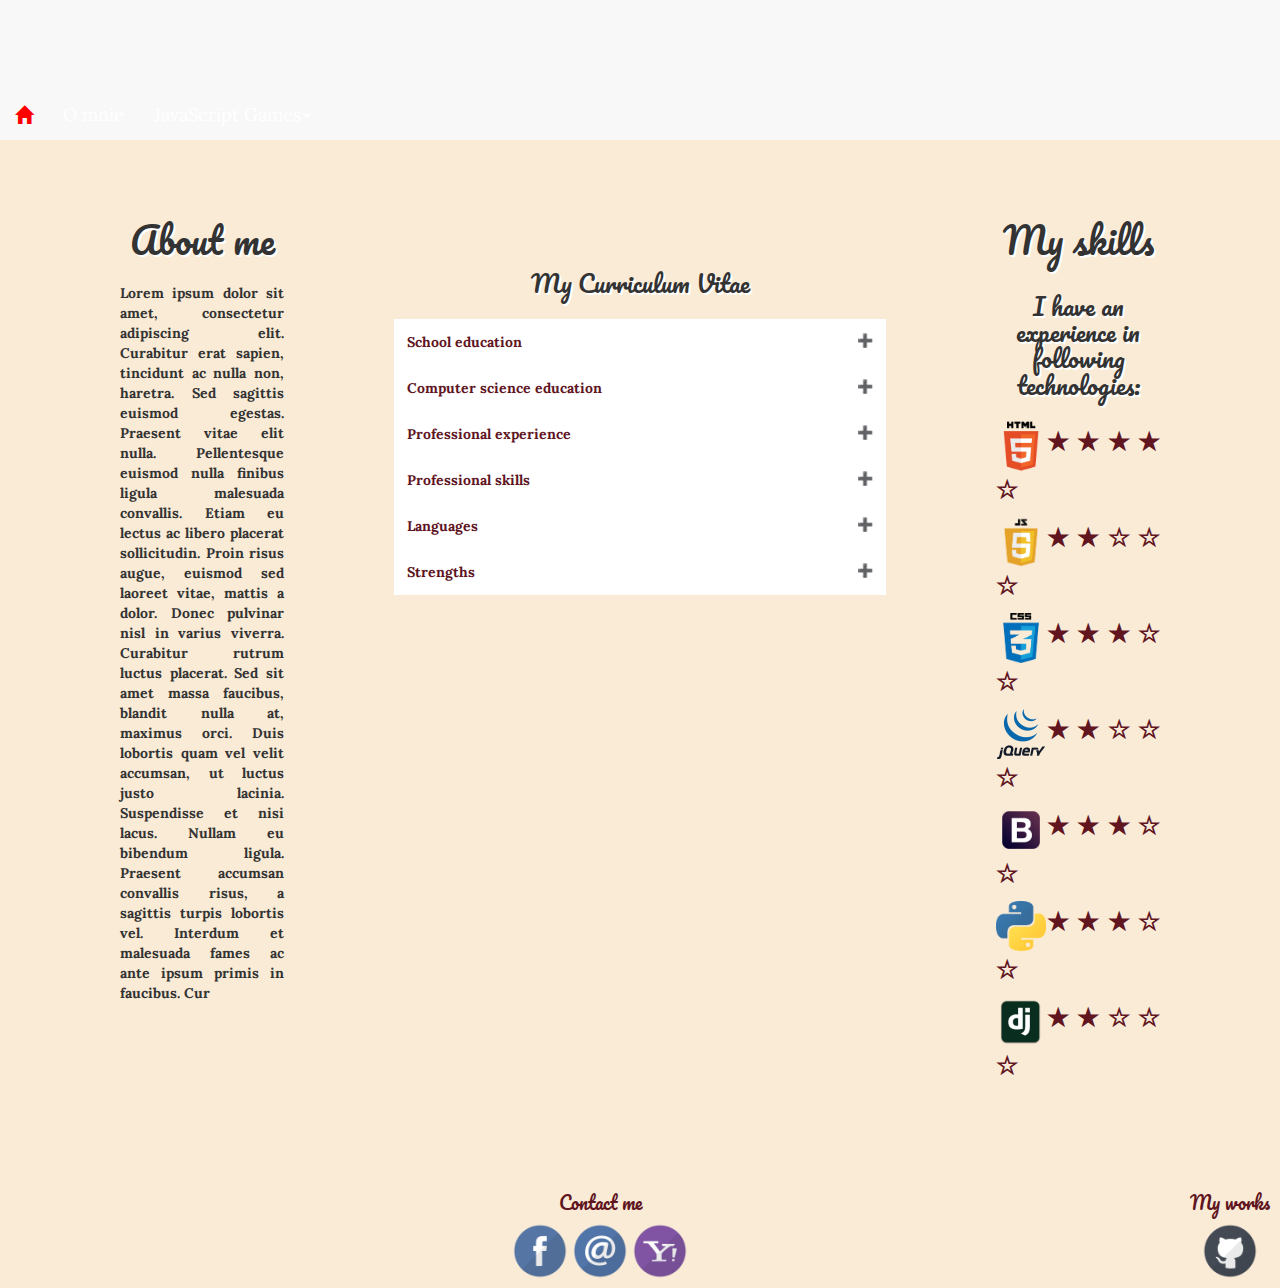
==== index.html @ 38dd3e3c "added tic tac toe view" ====
<!DOCTYPE html>
<html lang = "en">
<head>
	<meta charset = "UTF-8">
	<title>Ewelina Pedzich Portfolio</title>

	<link rel = "stylesheet" href = "https://maxcdn.bootstrapcdn.com/bootstrap/3.3.7/css/bootstrap.min.css"
	      integrity = "sha384-BVYiiSIFeK1dGmJRAkycuHAHRg32OmUcww7on3RYdg4Va+PmSTsz/K68vbdEjh4u"
	      crossorigin = "anonymous">
	<link rel = "stylesheet" href = "css/mycss.css">
	<link href = "https://fonts.googleapis.com/css?family=Lora|Pacifico" rel = "stylesheet">
</head>
<body>


<nav class = "navbar navbar-default navbar-fixed-top" id = "mynav">
	<div class = "container-fluid">
		<div class = "navbar-header">
			<button type = "button" id = "burger" class = "navbar-toggle collapsed" data-toggle = "collapse"
			        data-target = "#bs-example-navbar-collapse-1" aria-expanded = "false">
				<span class = "sr-only">Toggle navigation</span>
				<span class = "icon-bar"></span>
				<span class = "icon-bar"></span>
				<span class = "icon-bar"></span>
			</button>
			<a class = "navbar-brand" href = "index.html">
				<span class = "glyphicon glyphicon-home" id = "myglyph" aria-hidden = "true"></span></a>
		</div>

		<div class = "collapse navbar-collapse" id = "bs-example-navbar-collapse-1">

			<ul class = "nav navbar-nav" id = "myul">
				<li class = "link"><a href = "omnie.html">O mnie<span class = "sr-only">(current)</span></a></li>
				<li class = "dropdown">
					<a href = "#" class = "dropdown-toggle" data-toggle = "dropdown" role = "button"
					   aria-haspopup = "true" aria-expanded = "false">JavaScript Games<span class = "caret"></span></a>
					<ul class = "dropdown-menu">
						<li><a href = "connectfour.html">Connect Four</a></li>
						<li><a href = "tictactoe.html">Tic Tac Toe</a></li>
					</ul>
				</li>
			</ul>
		</div>
	</div>
</nav>


<div class = "flex-container">


	<article class = "main">

		<h3>My Curriculum Vitae</h3>
		<button class = "accordion">School education</button>
		<div class = "panel">

			<p><span class = "cv_date">2013-2015</span> M.S. in Polish Philology, University of Warsaw</p>
			<p><span class = "cv_date">2010-2013</span> B.S. in Polish Philology, University of Warsaw</p>
		</div>

		<button class = "accordion">Computer science education</button>
		<div class = "panel">
			<p><span class = "cv_date">2017 X-</span> Warsaw University of Technology, classes: "Python4beginners" by
				Daftcode</p>
			<p><span class = "cv_date">2017 X-</span> Classes on Udemy.com: "Python and Django Full Stack Web Developer
				Bootcamp" (in progress)</p>
			<p><span class = "cv_date">2017 III–IX</span> Laboratorium Cyfrowe Humanistyki UW: "Python w badaniach
				humanistycznych – grupa warsztatowa" (i.a.: scraping, XPath, regex, plotly)</p>
			<p><span class = "cv_date">2017 V</span> Book "Python dla każdego", M. Dawson, Helion 2014</p>
			<p><span class = "cv_date">2016 X</span> Laboratorium Cyfrowe Humanistyki UW: "LaTeX dla językoznawców"</p>
			<p><span class = "cv_date">2016 IV</span> University of Wrocław: conference CLARIN-PL (on linguistic
				engineering), contributed as listener</p>
			<br>
			<p class = "myheader">Also getting experience and improving skills on:</p>
			<ul type = "circle">
				<li><a target = "_blank" href = "https://www.codewars.com/users/epedzich">CodeWars - see my profile</a>
				</li>
				<li><a target = "_blank" href = "https://www.sololearn.com/Profile/4239371">SoloLearn - see my profile</a>
				</li>
			</ul>
		</div>

		<button class = "accordion">Professional experience</button>
		<div class = "panel">
			<p><span class = "cv_date">2011-2017</span> Proof-reader, reviser in magazines, publishing houses and on
				websites: "Dziennik Gazeta Prawna", "Super Express", „Res Publica Nowa”, Prószyński i S-ka, Znak
				Literanova, Marginesy, Obserwatorium.biz, MamPrawoWiedziec.pl </p>
			<p><span class = "cv_date">2016 I-V</span> Czarne publishing house: running fanpages, photo research,
				promotion</p>
		</div>
		<button class = "accordion">Professional skills</button>
		<div class = "panel">
			<p class = "myheader">Familiarity with:</p>
			<ul type = "circle">
				<li>LaTeX</li>
				<li>Adobe InDesign</li>
				<li>Adobe Photoshop</li>
				<li>WordPress</li>
			</ul>
		</div>
		<button class = "accordion">Languages</button>
		<div class = "panel">
			<p>English <span class = "lang_stars">&#9733 &#9733 &#9733 &#9733 &#9734</span></p>
			<p>German <span class = "lang_stars">&#9733 &#9733 &#9734 &#9734 &#9734</span></p>
			<p>Indonesian <span class = "lang_stars">&#9733 &#9734 &#9734 &#9734 &#9734</span></p>
			<p></p>
		</div>
		<button class = "accordion">Strengths</button>
		<div class = "panel">
			<p class = "myheader">I am good at:</p>
			<ul type = "circle">
				<li>working on team</li>
				<li>solving problems</li>
				<li>multitasking</li>
			</ul>
			<p class = "myheader">My crucial capabilities:</p>
			<ul type = "circle">
				<li>quick learnability</li>
				<li>creativity</li>
				<li>flexibility</li>
			</ul>
			</ul>
		</div>

	</article>
	<aside class = "aside aside1">
		<h1>About me</h1>
		<p>Lorem ipsum dolor sit amet, consectetur adipiscing elit. Curabitur erat sapien, tincidunt ac nulla non,
			haretra. Sed sagittis euismod egestas.
			Praesent vitae elit nulla. Pellentesque euismod nulla finibus ligula malesuada convallis. Etiam eu lectus ac
			libero placerat sollicitudin. Proin risus augue, euismod sed laoreet vitae, mattis a dolor. Donec pulvinar
			nisl in varius viverra. Curabitur rutrum luctus placerat. Sed sit amet massa faucibus, blandit nulla at,
			maximus orci. Duis lobortis quam vel velit accumsan, ut luctus justo lacinia. Suspendisse et nisi lacus.
			Nullam eu bibendum ligula. Praesent accumsan convallis risus, a sagittis turpis lobortis vel. Interdum et
			malesuada fames ac ante ipsum primis in faucibus. Cur</p>
	</aside>
	<aside class = "aside aside2"><h1>My skills</h1>
		<h3>I have an experience in following technologies:</h3>
		<p><img height = "50" src = "images/HTML5_Logo_512.png"><span class = "skill_stars">&#9733 &#9733 &#9733 &#9733 &#9734</span>
		</p>
		<p><img height = "50" src = "images/Javascript-shield.png"><span class = "skill_stars">&#9733 &#9733 &#9734 &#9734 &#9734</span>
		</p>
		<p><img height = "50" src = "images/css-logo.png"><span
				class = "skill_stars">&#9733 &#9733 &#9733 &#9734 &#9734</span></p>
		<p><img height = "50" src = "images/jQurery.png"><span
				class = "skill_stars">&#9733 &#9733 &#9734 &#9734 &#9734</span></p>
		<p><img height = "50" src = "images/bootstrap.png"><span class = "skill_stars">&#9733 &#9733 &#9733 &#9734 &#9734</span>
		</p>
		<p><img height = "50" src = "images/python.png"><span
				class = "skill_stars">&#9733 &#9733 &#9733 &#9734 &#9734</span></p>
		<p><img height = "50" src = "images/dj-neg2.sh-600x600.png"><span class = "skill_stars">&#9733 &#9733 &#9734 &#9734 &#9734</span>
		</p>


	</aside>
</div>


<footer role = contentinfo>


	<div>
		<div class = "inner1"><h4>Contact me</h4>
			<a target = "_blank" href = "https://www.facebook.com/ewelina.pedzich.7"><img height = "56"
			                                                                              src = "images/if_facebook_2308066.png"></a>

			<a target = "_blank" href = "mailto:ewelina.pedzich@student.uw.edu.pl"><img height = "56"
			                                                                            src = "images/if_email_2308112.png"></a>

			<a target = "_blank" href = "mailto:moquedire@yahoo.com"><img height = "56"
			                                                              src = "images/if_yahoo_2308142.png"></a></div>

		<div class = "inner2">
			<h4>My works</h4>
			<a target = "_blank" href = "https://github.com/epedzich"><img height = "56"
			                                                               src = "images/if_github_2308116.png"></a>
		</div>
	</div>


</footer>


<script src = "https://code.jquery.com/jquery-3.1.1.min.js"
        integrity = "sha256-hVVnYaiADRTO2PzUGmuLJr8BLUSjGIZsDYGmIJLv2b8=" crossorigin = "anonymous"></script>
<script src = "https://maxcdn.bootstrapcdn.com/bootstrap/3.3.7/js/bootstrap.min.js"
        integrity = "sha384-Tc5IQib027qvyjSMfHjOMaLkfuWVxZxUPnCJA7l2mCWNIpG9mGCD8wGNIcPD7Txa"
        crossorigin = "anonymous"></script>

<script src = "script/myscript.js"></script>

</body>
</html>
---- css/mycss.css ----
body {
    font-family: 'Lora', serif;
    background-color: antiquewhite;
    padding-top: 170px;
    margin-bottom: 15px;

}
#mynav{
    padding-top: 90px;
    background-image: url("http://htmlcolorcodes.com/assets/images/html-color-codes-color-tutorials-hero-00e10b1f.jpg");
    border: 0px;
    font-size: 1.3em;

}
#mynav *{
    color: white;
    }

#mynav .dropdown-menu *{
    background-color: white;
    color:black;

}
#mynav .dropdown-menu *:hover{
    background-color: black;
    color:white;
}

#mynav a:hover{
    background-color: black;
}
#mynav a:focus{
    background-color: black;
}

#burger .icon-bar {
    background-color: red;
}

#myglyph {
    color: red;

}

h1, h2, h3{
    font-family: 'Pacifico', cursive;
    text-align: center;
    padding-bottom: 13px;
    text-shadow: 2px 2px white;

}

h4{
    font-family: 'Pacifico', cursive;
    text-align: center;
}

button.accordion {
    background-color: white;
    color: #60151f;
    cursor: pointer;
    padding: 13px;
    width: 100%;
    text-align: left;
    border: none;
    outline: none;
    transition: 0.4s;
}

/* Add a background color to the button if it is clicked on (add the .active class with JS), and when you move the mouse over it (hover) */
button.accordion.active, button.accordion:hover {
    background-color: #60151f;
    color: white;
}

/* Style the accordion panel. Note: hidden by default */
div.panel {
    padding: 0 18px;
    background-color: white;
    display: none;
}

button.accordion:after {
    content: '\02795'; /* Unicode character for "plus" sign (+) */
    font-size: 13px;
    color: #777;
    float: right;
    margin-left: 5px;
}

button.accordion.active:after {
    content: "\2796"; /* Unicode character for "minus" sign (-) */
}

.cv_date {
    font-size: 0.7em;
    font-weight: bold;
    background-color: #60151f;
    color: white;
    padding: 4px;
}

.lang_stars{
    font-size: 1.3em;
    color: #60151f;
    float: right;
}
.skill_stars{
    font-size: 1.8em;
    color: #60151f;
}
.myheader{
    background-color: #60151f;
    color: white;
    padding: 4px;
    font-size: 0.9em;
    margin-top: 4px;

}

a {
    color: #60151f;
}

.board button {
    width: 80px;
    height: 80px;
    background-color: rgb(128, 128, 128);
    margin: 1px;
    border-radius: 50%;
    border: 3px solid #60151f;
}


.inner1{
    display: inline-block;
    float: center;
}
.inner2{
    display: inline-block;
    float: right;
}

.flex-container {
    display: flex;
    flex-flow: row wrap;
    font-weight: bold;
    text-align: center;
    margin-bottom: 20px;
    margin-left: 90px;
    margin-right: 90px;


}

.flex-container > * {
    padding: 30px;
    flex: 1 100%;
    background-color: antiquewhite;
    /*box-shadow: 2px 2px black;*/
    /*margin: 5px;*/

}

footer {

    right: 0;
    bottom: 0;
    left: 0;
    padding: 1rem;
    margin-top: 50px;


    color: #60151f;
    height: 100px;

    text-align: center;
}


.main {

    text-align: left;
    padding: 80px;
    /*background: cornflowerblue;*/

}

.header {
    /*background: coral;*/
}
.aside1 {
    text-align: justify;
    text-justify: inter-word;
    /*background: moccasin;*/
}
.aside2 {
    text-align: justify;
    text-justify: inter-word;
    /*background: violet;*/
}

@media all and (min-width: 600px) {
    .aside {
        flex: 1 0px;
    }
}

@media all and (min-width: 800px) {
    .main {
        flex: 3 0px;
    }

    .aside1 {
        order: 1;
    }

    .main {
        order: 2;
    }

    .aside2 {
        order: 3;
    }


    /*.footer {*/
        /*order: 4;*/
    /*}*/
}

#b {
    background-color: #60151f;
    color: white;
    border: 1px solid white;
    margin: 6px;

}
.wrapper {
    text-align: center;
}

.ttt td {
    border: 4px solid antiquewhite;
    margin: auto;
    font-size: 100px;
    text-align: center;

    height: 150px;
    width: 150px;
    background-color: #60151f;
}

.ttt{
    margin: auto;
}

.pine {
    background-image: url('https://i.pinimg.com/564x/3b/f2/b7/3bf2b79040e26b6e72a64c59bf19a3e1.jpg');
    background-size: 150px 150px;
}

.coco {
    background-image: url('http://drawingandcrafts.com/wp-content/uploads/2016/03/How-to-draw-a-coconut-9.jpg');
    background-size: 150px 150px;
}
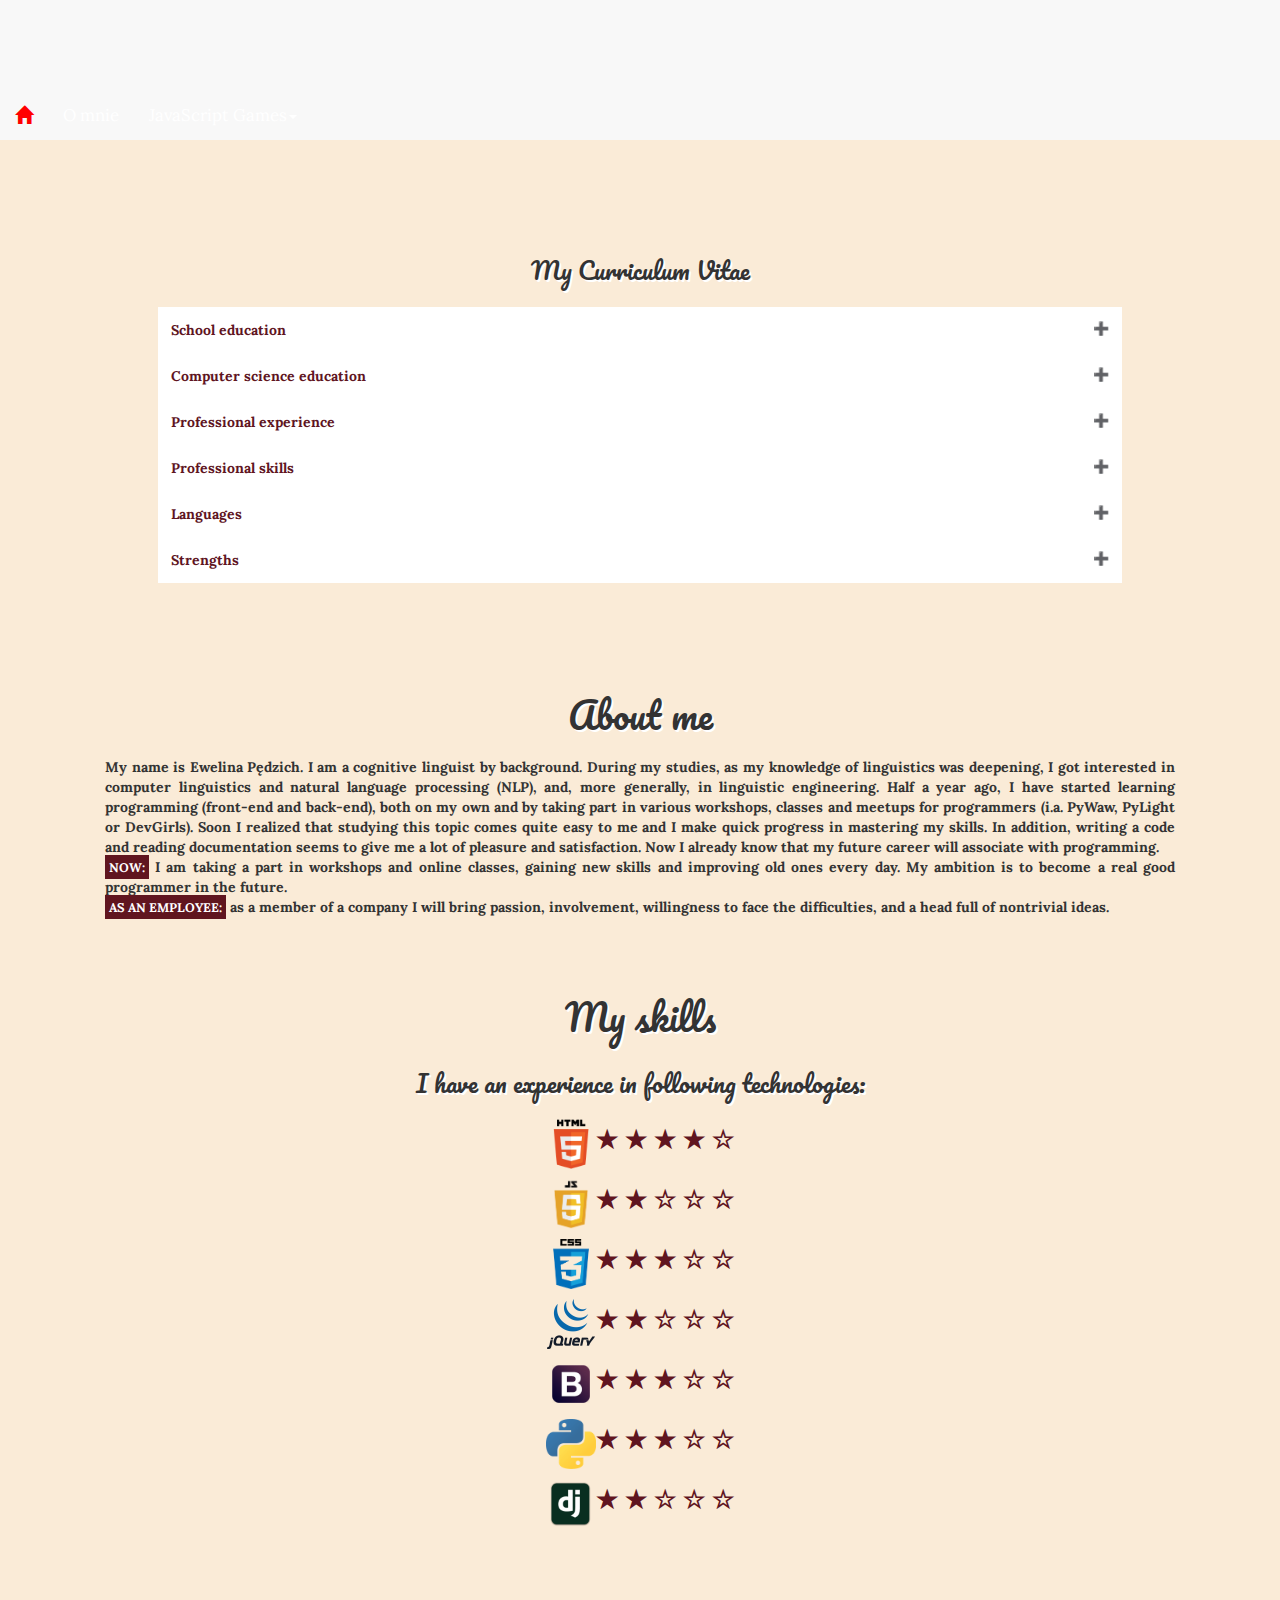
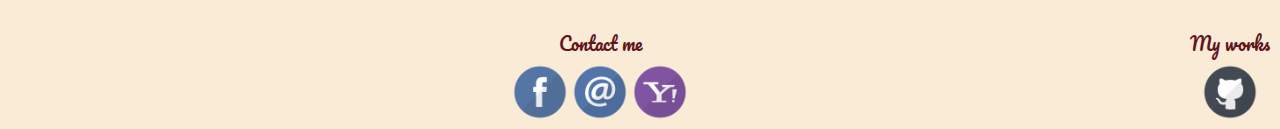
==== commit 491d2012: "about me update 1" ====
--- a/index.html
+++ b/index.html
@@ -125,14 +125,10 @@
 	</article>
 	<aside class = "aside aside1">
 		<h1>About me</h1>
-		<p>Lorem ipsum dolor sit amet, consectetur adipiscing elit. Curabitur erat sapien, tincidunt ac nulla non,
-			haretra. Sed sagittis euismod egestas.
-			Praesent vitae elit nulla. Pellentesque euismod nulla finibus ligula malesuada convallis. Etiam eu lectus ac
-			libero placerat sollicitudin. Proin risus augue, euismod sed laoreet vitae, mattis a dolor. Donec pulvinar
-			nisl in varius viverra. Curabitur rutrum luctus placerat. Sed sit amet massa faucibus, blandit nulla at,
-			maximus orci. Duis lobortis quam vel velit accumsan, ut luctus justo lacinia. Suspendisse et nisi lacus.
-			Nullam eu bibendum ligula. Praesent accumsan convallis risus, a sagittis turpis lobortis vel. Interdum et
-			malesuada fames ac ante ipsum primis in faucibus. Cur</p>
+		<p>My name is Ewelina Pędzich. I am  a cognitive linguist by background. During my studies, as my knowledge of linguistics was deepening, I got interested in computer linguistics and natural language processing (NLP), and, more generally, in linguistic engineering. Half a year ago, I have started learning programming (front-end and back-end), both on my own and by taking part in various workshops, classes and meetups for programmers (i.a. PyWaw, PyLight or DevGirls). Soon I realized that studying this topic comes quite easy to me and I make quick progress in mastering my skills. In addition, writing a code and reading documentation seems to give me a lot of pleasure and satisfaction. Now I already know that my future career will associate with programming.<br>
+<span class="myheader">NOW:</span> I am taking a part in workshops and online classes, gaining new skills and improving old ones every day. My ambition is to become a real good programmer in the future.<br>
+<span class="myheader">AS AN EMPLOYEE:</span> as a member of a company I will bring passion, involvement, willingness to face the difficulties, and a head full of nontrivial ideas.
+</p>
 	</aside>
 	<aside class = "aside aside2"><h1>My skills</h1>
 		<h3>I have an experience in following technologies:</h3>
--- a/css/mycss.css
+++ b/css/mycss.css
@@ -5,31 +5,35 @@
     margin-bottom: 15px;
 
 }
-#mynav{
+
+#mynav {
     padding-top: 90px;
     background-image: url("http://htmlcolorcodes.com/assets/images/html-color-codes-color-tutorials-hero-00e10b1f.jpg");
     border: 0px;
-    font-size: 1.3em;
-
-}
-#mynav *{
-    color: white;
-    }
-
-#mynav .dropdown-menu *{
+    font-size: 1.2em;
+
+}
+
+#mynav * {
+    color: white;
+}
+
+#mynav .dropdown-menu * {
     background-color: white;
-    color:black;
-
-}
-#mynav .dropdown-menu *:hover{
+    color: black;
+
+}
+
+#mynav .dropdown-menu *:hover {
     background-color: black;
-    color:white;
-}
-
-#mynav a:hover{
+    color: white;
+}
+
+#mynav a:hover {
     background-color: black;
 }
-#mynav a:focus{
+
+#mynav a:focus {
     background-color: black;
 }
 
@@ -42,7 +46,7 @@
 
 }
 
-h1, h2, h3{
+h1, h2, h3 {
     font-family: 'Pacifico', cursive;
     text-align: center;
     padding-bottom: 13px;
@@ -50,7 +54,7 @@
 
 }
 
-h4{
+h4 {
     font-family: 'Pacifico', cursive;
     text-align: center;
 }
@@ -100,16 +104,19 @@
     padding: 4px;
 }
 
-.lang_stars{
+.lang_stars {
     font-size: 1.3em;
     color: #60151f;
     float: right;
 }
-.skill_stars{
+
+.skill_stars {
     font-size: 1.8em;
     color: #60151f;
-}
-.myheader{
+    display: inline-block;
+}
+
+.myheader {
     background-color: #60151f;
     color: white;
     padding: 4px;
@@ -131,12 +138,12 @@
     border: 3px solid #60151f;
 }
 
-
-.inner1{
+.inner1 {
     display: inline-block;
     float: center;
 }
-.inner2{
+
+.inner2 {
     display: inline-block;
     float: right;
 }
@@ -147,14 +154,13 @@
     font-weight: bold;
     text-align: center;
     margin-bottom: 20px;
-    margin-left: 90px;
-    margin-right: 90px;
-
+    margin-left: 80px;
+    margin-right: 80px;
 
 }
 
 .flex-container > * {
-    padding: 30px;
+    padding: 25px;
     flex: 1 100%;
     background-color: antiquewhite;
     /*box-shadow: 2px 2px black;*/
@@ -170,49 +176,48 @@
     padding: 1rem;
     margin-top: 50px;
 
-
     color: #60151f;
     height: 100px;
 
     text-align: center;
 }
 
-
 .main {
 
     text-align: left;
-    padding: 80px;
+    padding: 6% 7%;
     /*background: cornflowerblue;*/
 
 }
 
 .header {
-    /*background: coral;*/
-}
+
+}
+
 .aside1 {
     text-align: justify;
-    text-justify: inter-word;
-    /*background: moccasin;*/
-}
+
+}
+
 .aside2 {
-    text-align: justify;
-    text-justify: inter-word;
-    /*background: violet;*/
-}
-
-@media all and (min-width: 600px) {
-    .aside {
-        flex: 1 0px;
-    }
-}
-
-@media all and (min-width: 800px) {
+
+}
+
+@media all and (min-width: 1400px) {
     .main {
         flex: 3 0px;
     }
 
     .aside1 {
+        flex: 1.5 0px;
+    }
+    .aside2{
+        flex: 1 0px;
+    }
+
+    .aside1 {
         order: 1;
+
     }
 
     .main {
@@ -223,9 +228,8 @@
         order: 3;
     }
 
-
     /*.footer {*/
-        /*order: 4;*/
+    /*order: 4;*/
     /*}*/
 }
 
@@ -236,6 +240,7 @@
     margin: 6px;
 
 }
+
 .wrapper {
     text-align: center;
 }
@@ -251,7 +256,7 @@
     background-color: #60151f;
 }
 
-.ttt{
+.ttt {
     margin: auto;
 }
 
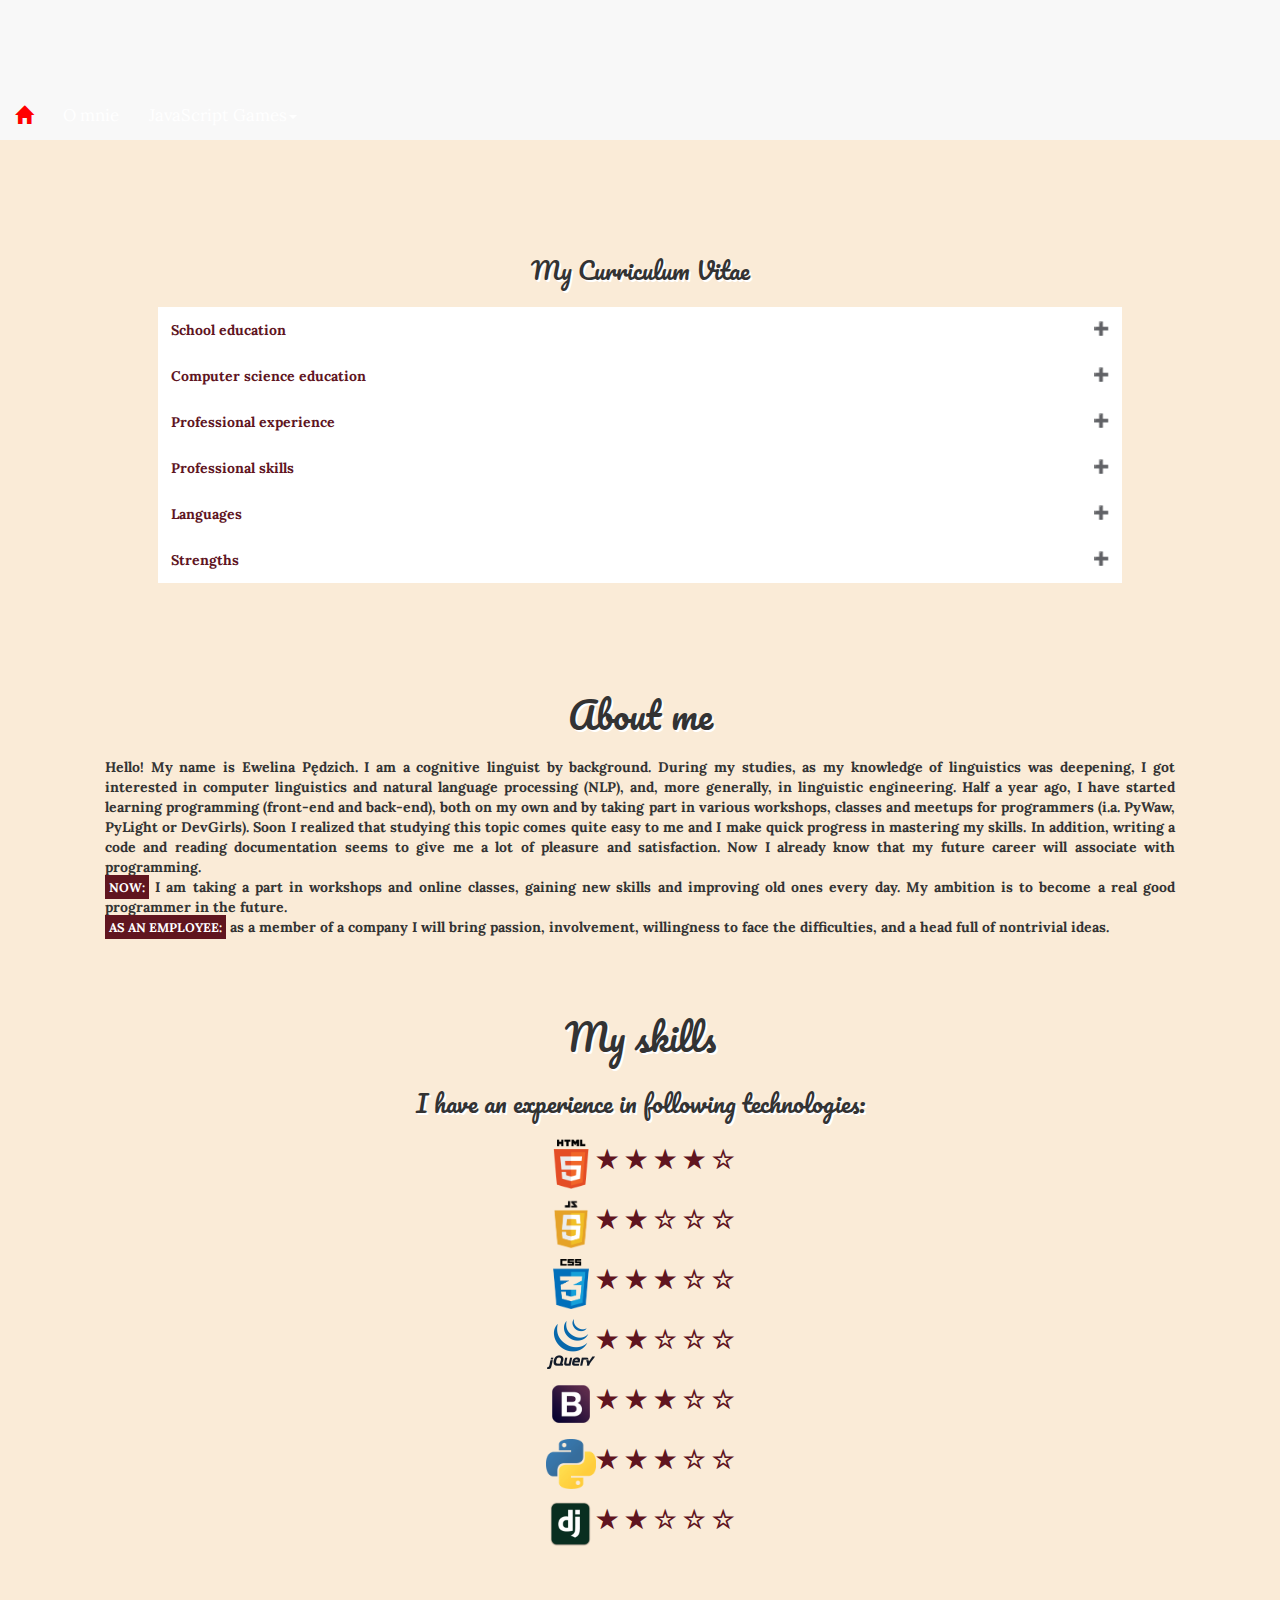
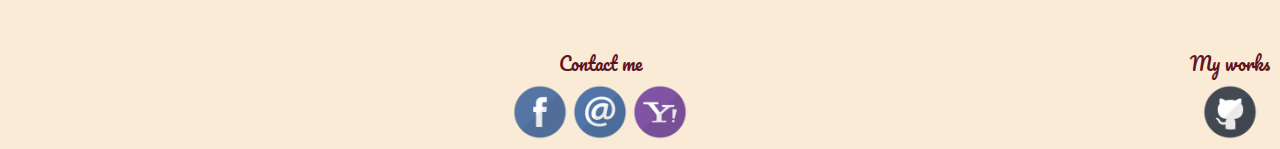
==== commit e92a16d5: "about me update 1" ====
--- a/index.html
+++ b/index.html
@@ -125,7 +125,7 @@
 	</article>
 	<aside class = "aside aside1">
 		<h1>About me</h1>
-		<p>My name is Ewelina Pędzich. I am  a cognitive linguist by background. During my studies, as my knowledge of linguistics was deepening, I got interested in computer linguistics and natural language processing (NLP), and, more generally, in linguistic engineering. Half a year ago, I have started learning programming (front-end and back-end), both on my own and by taking part in various workshops, classes and meetups for programmers (i.a. PyWaw, PyLight or DevGirls). Soon I realized that studying this topic comes quite easy to me and I make quick progress in mastering my skills. In addition, writing a code and reading documentation seems to give me a lot of pleasure and satisfaction. Now I already know that my future career will associate with programming.<br>
+		<p>Hello! My name is Ewelina Pędzich. I am  a cognitive linguist by background. During my studies, as my knowledge of linguistics was deepening, I got interested in computer linguistics and natural language processing (NLP), and, more generally, in linguistic engineering. Half a year ago, I have started learning programming (front-end and back-end), both on my own and by taking part in various workshops, classes and meetups for programmers (i.a. PyWaw, PyLight or DevGirls). Soon I realized that studying this topic comes quite easy to me and I make quick progress in mastering my skills. In addition, writing a code and reading documentation seems to give me a lot of pleasure and satisfaction. Now I already know that my future career will associate with programming.<br>
 <span class="myheader">NOW:</span> I am taking a part in workshops and online classes, gaining new skills and improving old ones every day. My ambition is to become a real good programmer in the future.<br>
 <span class="myheader">AS AN EMPLOYEE:</span> as a member of a company I will bring passion, involvement, willingness to face the difficulties, and a head full of nontrivial ideas.
 </p>
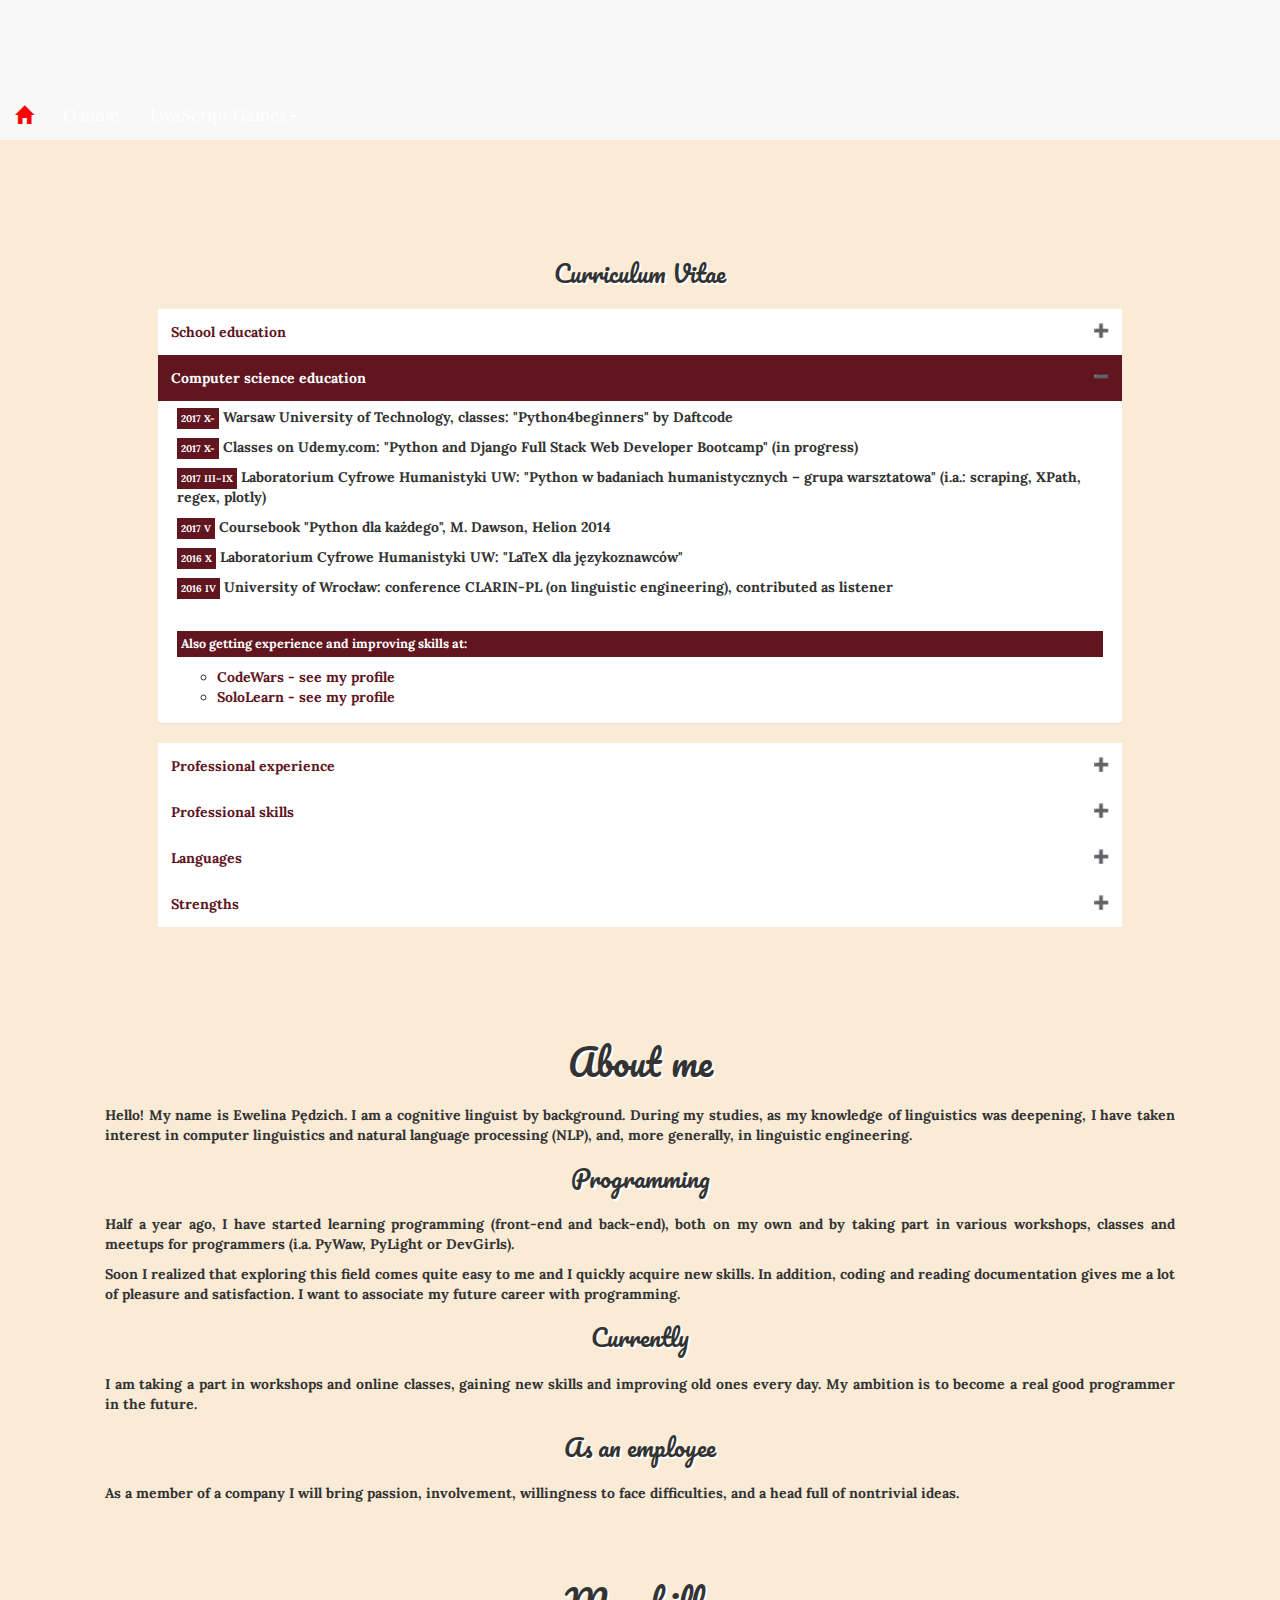
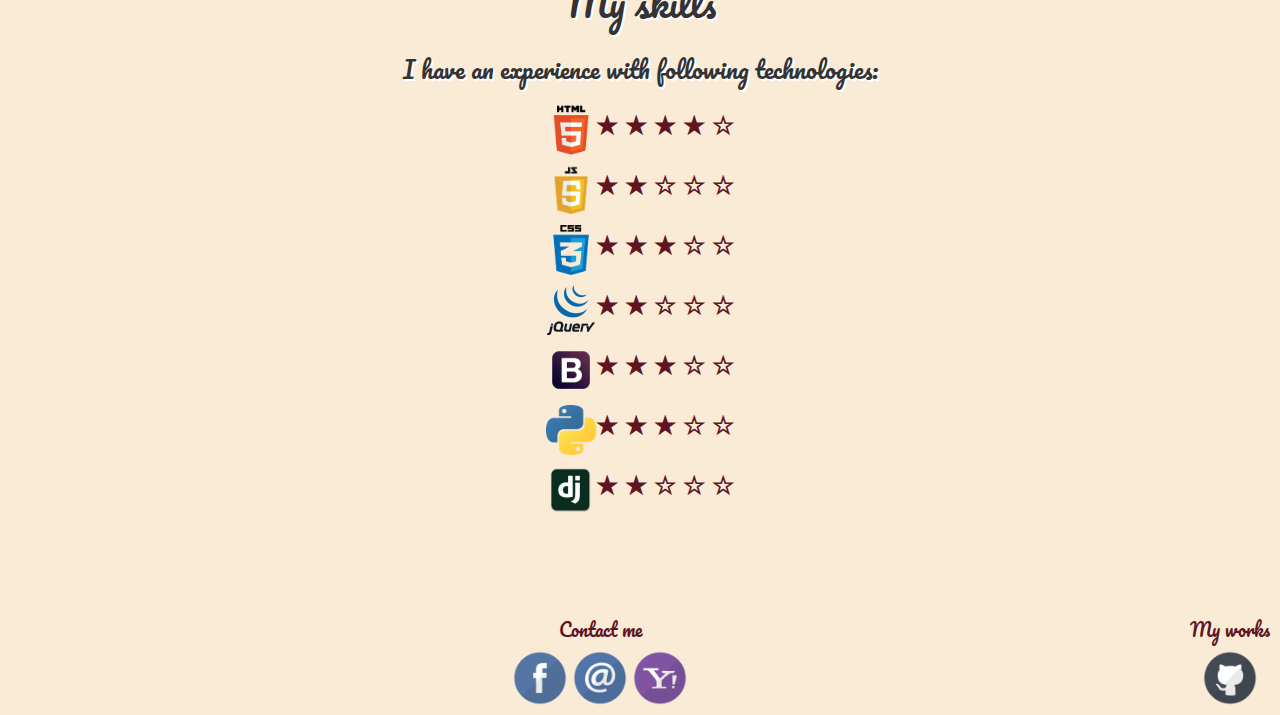
==== commit 1cacc0c1: "english update" ====
--- a/index.html
+++ b/index.html
@@ -50,7 +50,7 @@
 
 	<article class = "main">
 
-		<h3>My Curriculum Vitae</h3>
+		<h3>Curriculum Vitae</h3>
 		<button class = "accordion">School education</button>
 		<div class = "panel">
 
@@ -58,31 +58,32 @@
 			<p><span class = "cv_date">2010-2013</span> B.S. in Polish Philology, University of Warsaw</p>
 		</div>
 
-		<button class = "accordion">Computer science education</button>
-		<div class = "panel">
+		<button class = "accordion active">Computer science education</button>
+		<div class = "panel" style = "display: block;">
 			<p><span class = "cv_date">2017 X-</span> Warsaw University of Technology, classes: "Python4beginners" by
 				Daftcode</p>
 			<p><span class = "cv_date">2017 X-</span> Classes on Udemy.com: "Python and Django Full Stack Web Developer
 				Bootcamp" (in progress)</p>
 			<p><span class = "cv_date">2017 III–IX</span> Laboratorium Cyfrowe Humanistyki UW: "Python w badaniach
 				humanistycznych – grupa warsztatowa" (i.a.: scraping, XPath, regex, plotly)</p>
-			<p><span class = "cv_date">2017 V</span> Book "Python dla każdego", M. Dawson, Helion 2014</p>
+			<p><span class = "cv_date">2017 V</span> Coursebook "Python dla każdego", M. Dawson, Helion 2014</p>
 			<p><span class = "cv_date">2016 X</span> Laboratorium Cyfrowe Humanistyki UW: "LaTeX dla językoznawców"</p>
 			<p><span class = "cv_date">2016 IV</span> University of Wrocław: conference CLARIN-PL (on linguistic
 				engineering), contributed as listener</p>
 			<br>
-			<p class = "myheader">Also getting experience and improving skills on:</p>
+			<p class = "myheader">Also getting experience and improving skills at:</p>
 			<ul type = "circle">
 				<li><a target = "_blank" href = "https://www.codewars.com/users/epedzich">CodeWars - see my profile</a>
 				</li>
-				<li><a target = "_blank" href = "https://www.sololearn.com/Profile/4239371">SoloLearn - see my profile</a>
+				<li><a target = "_blank" href = "https://www.sololearn.com/Profile/4239371">SoloLearn - see my
+					profile</a>
 				</li>
 			</ul>
 		</div>
 
 		<button class = "accordion">Professional experience</button>
 		<div class = "panel">
-			<p><span class = "cv_date">2011-2017</span> Proof-reader, reviser in magazines, publishing houses and on
+			<p><span class = "cv_date">2011-2017</span> Proof-reader, reviser in magazines, publishing houses and for
 				websites: "Dziennik Gazeta Prawna", "Super Express", „Res Publica Nowa”, Prószyński i S-ka, Znak
 				Literanova, Marginesy, Obserwatorium.biz, MamPrawoWiedziec.pl </p>
 			<p><span class = "cv_date">2016 I-V</span> Czarne publishing house: running fanpages, photo research,
@@ -115,23 +116,37 @@
 			</ul>
 			<p class = "myheader">My crucial capabilities:</p>
 			<ul type = "circle">
-				<li>quick learnability</li>
+				<li>ability to assimilate new ideas quickly</li>
 				<li>creativity</li>
 				<li>flexibility</li>
 			</ul>
-			</ul>
+
 		</div>
 
 	</article>
 	<aside class = "aside aside1">
 		<h1>About me</h1>
-		<p>Hello! My name is Ewelina Pędzich. I am  a cognitive linguist by background. During my studies, as my knowledge of linguistics was deepening, I got interested in computer linguistics and natural language processing (NLP), and, more generally, in linguistic engineering. Half a year ago, I have started learning programming (front-end and back-end), both on my own and by taking part in various workshops, classes and meetups for programmers (i.a. PyWaw, PyLight or DevGirls). Soon I realized that studying this topic comes quite easy to me and I make quick progress in mastering my skills. In addition, writing a code and reading documentation seems to give me a lot of pleasure and satisfaction. Now I already know that my future career will associate with programming.<br>
-<span class="myheader">NOW:</span> I am taking a part in workshops and online classes, gaining new skills and improving old ones every day. My ambition is to become a real good programmer in the future.<br>
-<span class="myheader">AS AN EMPLOYEE:</span> as a member of a company I will bring passion, involvement, willingness to face the difficulties, and a head full of nontrivial ideas.
-</p>
+		<p>Hello! My name is Ewelina Pędzich. I am a cognitive linguist by background. During my studies, as my
+			knowledge of linguistics was deepening, I have taken interest in computer linguistics and natural language
+			processing (NLP), and, more generally, in linguistic engineering.</p>
+		<h3>Programming</h3>
+		<p>Half a year ago, I have started learning
+			programming (front-end and back-end), both on my own and by taking part in various workshops, classes and
+			meetups for programmers (i.a. PyWaw, PyLight or DevGirls). </p>
+		<p>Soon I realized that exploring this field comes
+			quite easy to me and I quickly acquire new skills. In addition, coding and reading
+			documentation gives me a lot of pleasure and satisfaction. I want to associate my future career
+			with programming.</p>
+		<h3>Currently</h3>
+		<p>I am taking a part in workshops and online classes, gaining new skills
+			and improving old ones every day. My ambition is to become a real good programmer in the future.</p>
+		<h3>As an employee</h3>
+		<p>As a member of a company I will bring passion, involvement,
+			willingness to face difficulties, and a head full of nontrivial ideas.</p>
+
 	</aside>
 	<aside class = "aside aside2"><h1>My skills</h1>
-		<h3>I have an experience in following technologies:</h3>
+		<h3>I have an experience with following technologies:</h3>
 		<p><img height = "50" src = "images/HTML5_Logo_512.png"><span class = "skill_stars">&#9733 &#9733 &#9733 &#9733 &#9734</span>
 		</p>
 		<p><img height = "50" src = "images/Javascript-shield.png"><span class = "skill_stars">&#9733 &#9733 &#9734 &#9734 &#9734</span>
--- a/css/mycss.css
+++ b/css/mycss.css
@@ -79,7 +79,7 @@
 
 /* Style the accordion panel. Note: hidden by default */
 div.panel {
-    padding: 0 18px;
+    padding: 5px 18px;
     background-color: white;
     display: none;
 }
@@ -185,8 +185,7 @@
 .main {
 
     text-align: left;
-    padding: 6% 7%;
-    /*background: cornflowerblue;*/
+    padding: 70px 7%;
 
 }
 
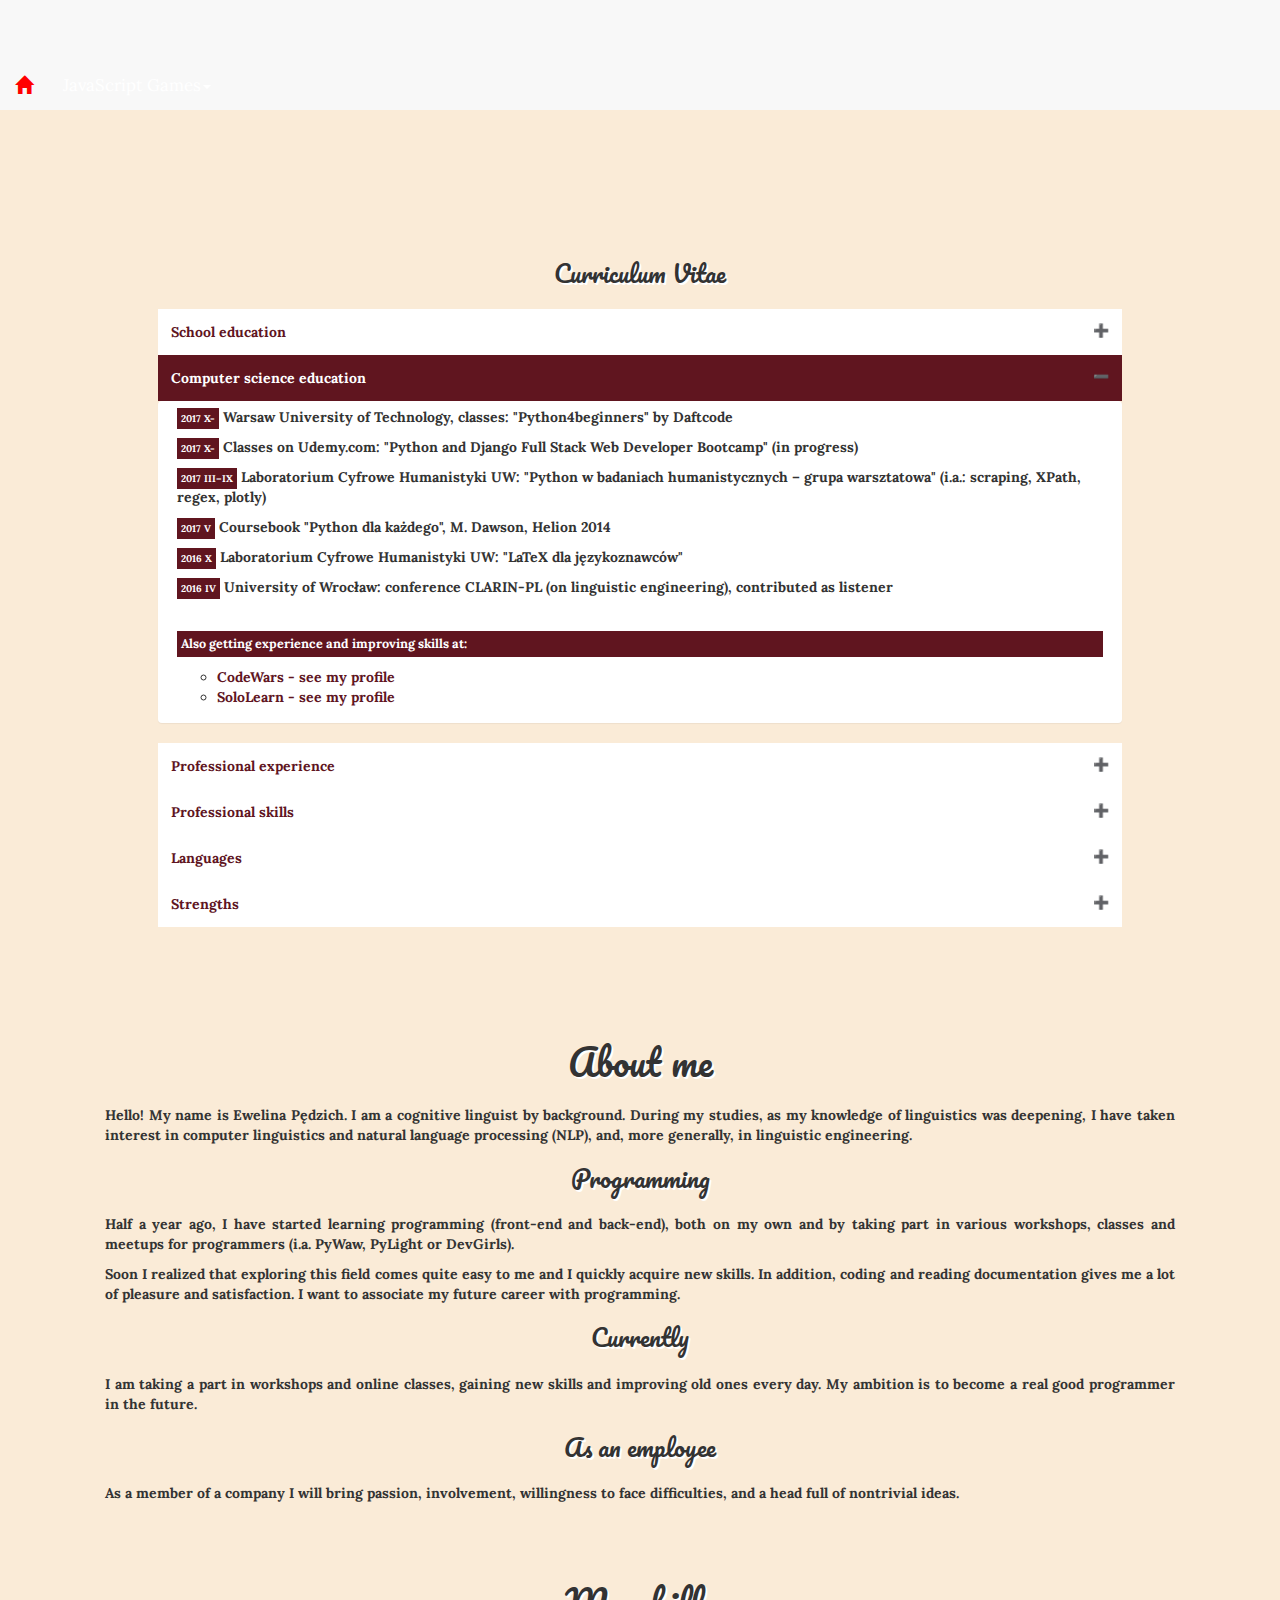
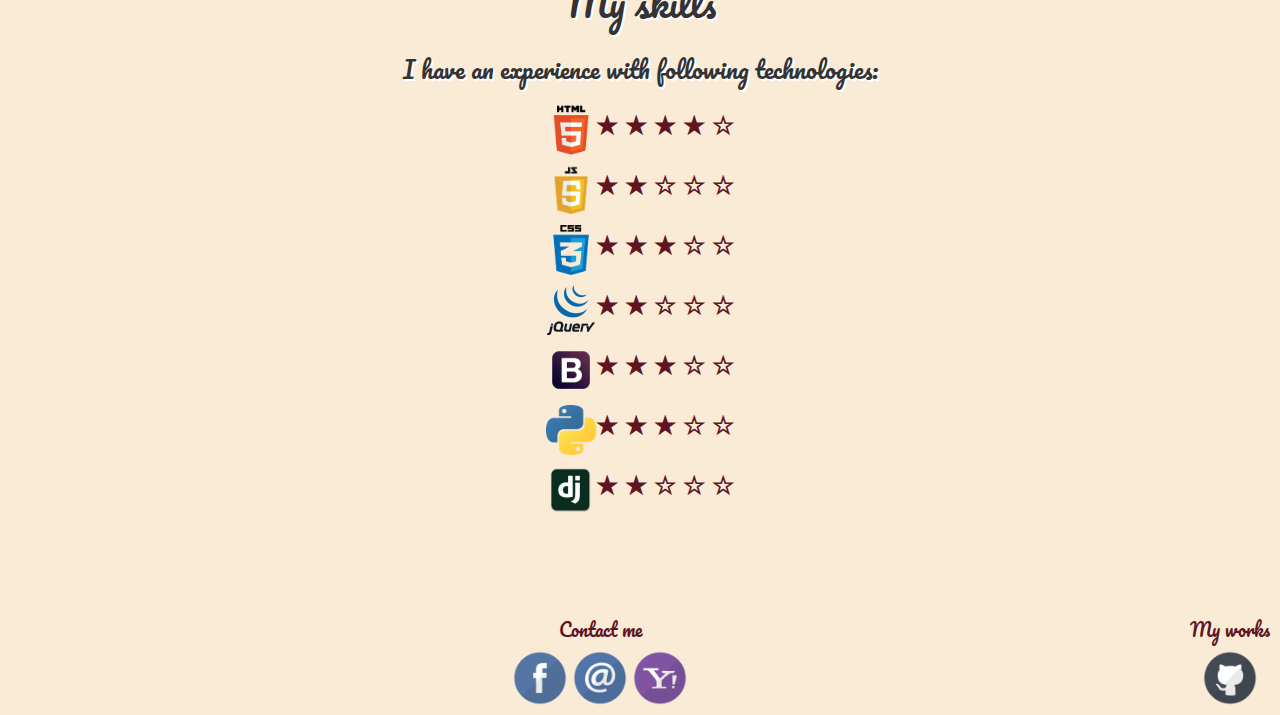
==== commit e50f28c6: "update" ====
--- a/index.html
+++ b/index.html
@@ -2,7 +2,7 @@
 <html lang = "en">
 <head>
 	<meta charset = "UTF-8">
-	<title>Ewelina Pedzich Portfolio</title>
+	<title>Ewelina Pedzich Homepage</title>
 
 	<link rel = "stylesheet" href = "https://maxcdn.bootstrapcdn.com/bootstrap/3.3.7/css/bootstrap.min.css"
 	      integrity = "sha384-BVYiiSIFeK1dGmJRAkycuHAHRg32OmUcww7on3RYdg4Va+PmSTsz/K68vbdEjh4u"
@@ -16,6 +16,7 @@
 <nav class = "navbar navbar-default navbar-fixed-top" id = "mynav">
 	<div class = "container-fluid">
 		<div class = "navbar-header">
+
 			<button type = "button" id = "burger" class = "navbar-toggle collapsed" data-toggle = "collapse"
 			        data-target = "#bs-example-navbar-collapse-1" aria-expanded = "false">
 				<span class = "sr-only">Toggle navigation</span>
@@ -30,7 +31,6 @@
 		<div class = "collapse navbar-collapse" id = "bs-example-navbar-collapse-1">
 
 			<ul class = "nav navbar-nav" id = "myul">
-				<li class = "link"><a href = "omnie.html">O mnie<span class = "sr-only">(current)</span></a></li>
 				<li class = "dropdown">
 					<a href = "#" class = "dropdown-toggle" data-toggle = "dropdown" role = "button"
 					   aria-haspopup = "true" aria-expanded = "false">JavaScript Games<span class = "caret"></span></a>
@@ -86,7 +86,7 @@
 			<p><span class = "cv_date">2011-2017</span> Proof-reader, reviser in magazines, publishing houses and for
 				websites: "Dziennik Gazeta Prawna", "Super Express", „Res Publica Nowa”, Prószyński i S-ka, Znak
 				Literanova, Marginesy, Obserwatorium.biz, MamPrawoWiedziec.pl </p>
-			<p><span class = "cv_date">2016 I-V</span> Czarne publishing house: running fanpages, photo research,
+			<p><span class = "cv_date">2016 I-V</span> Czarne publishing house: running book's fanpages on Facebook, photo research,
 				promotion</p>
 		</div>
 		<button class = "accordion">Professional skills</button>
--- a/css/mycss.css
+++ b/css/mycss.css
@@ -7,7 +7,7 @@
 }
 
 #mynav {
-    padding-top: 90px;
+    padding-top: 60px;
     background-image: url("http://htmlcolorcodes.com/assets/images/html-color-codes-color-tutorials-hero-00e10b1f.jpg");
     border: 0px;
     font-size: 1.2em;
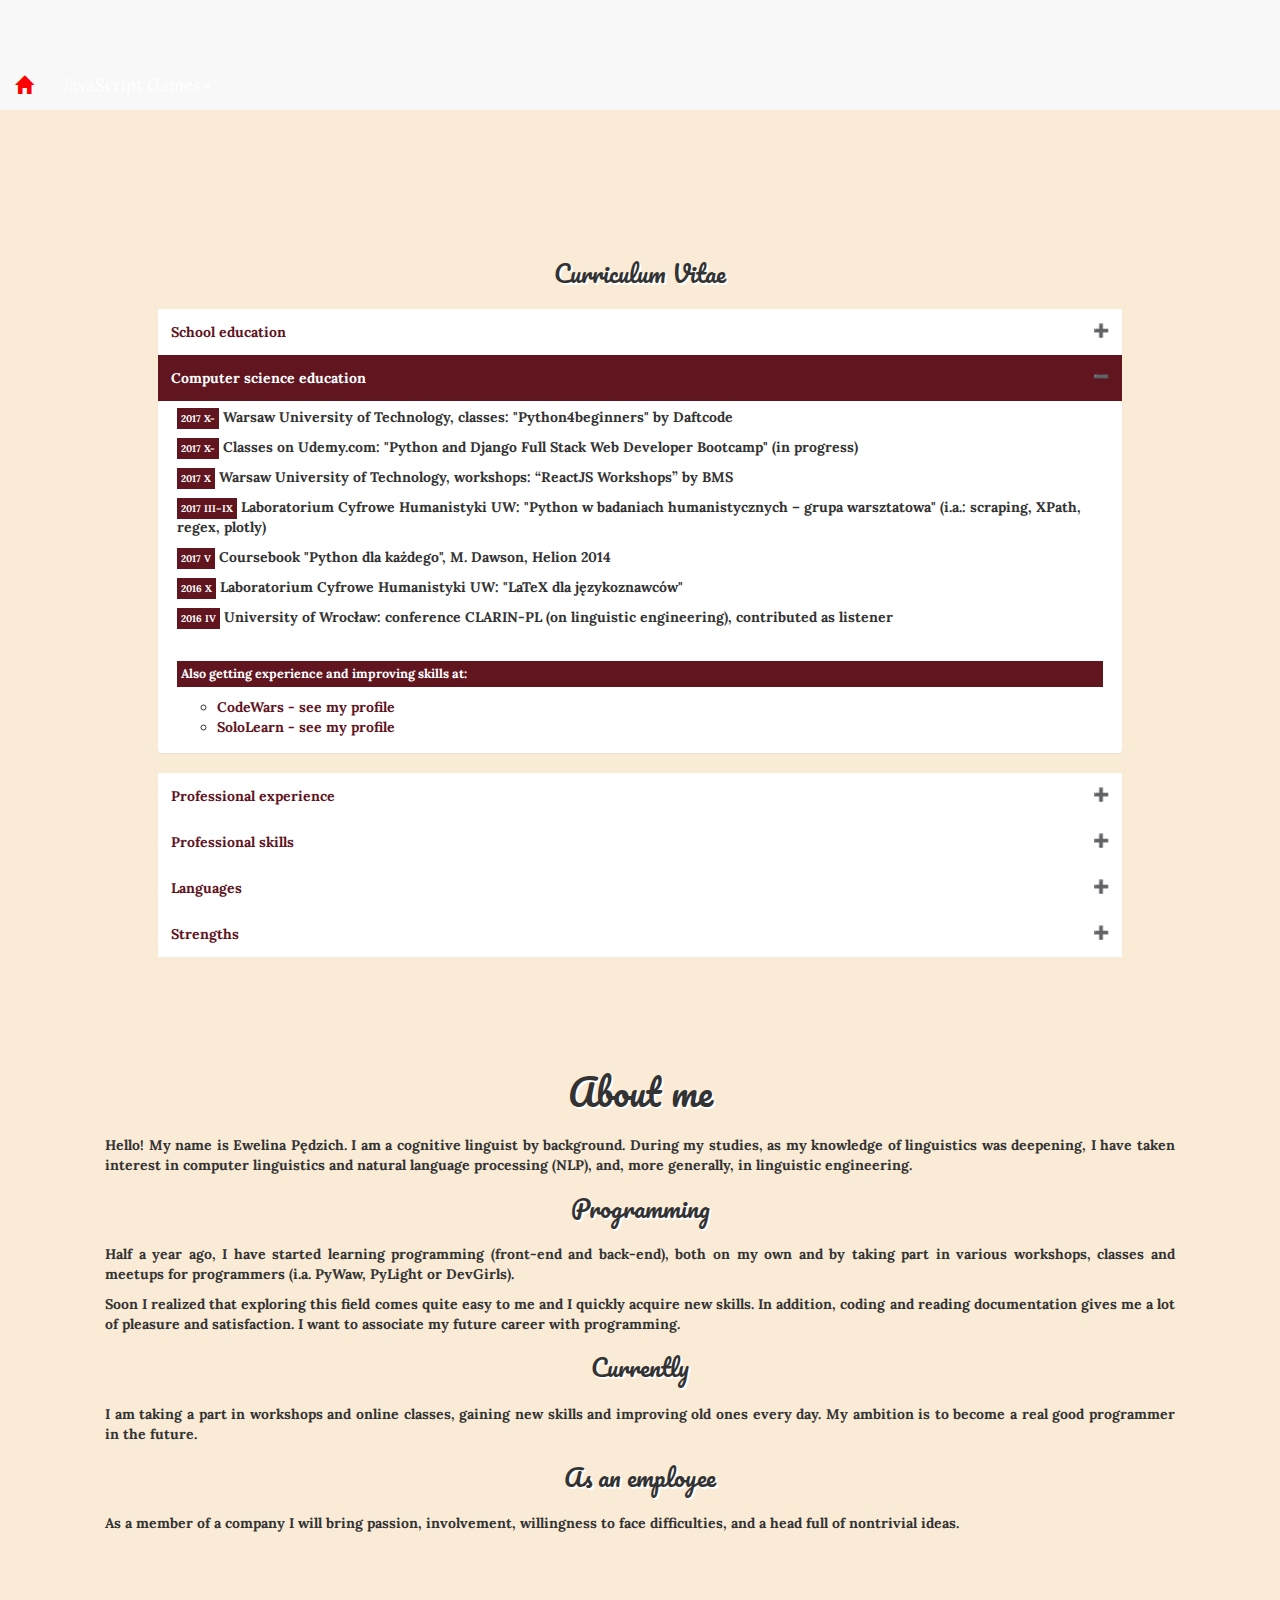
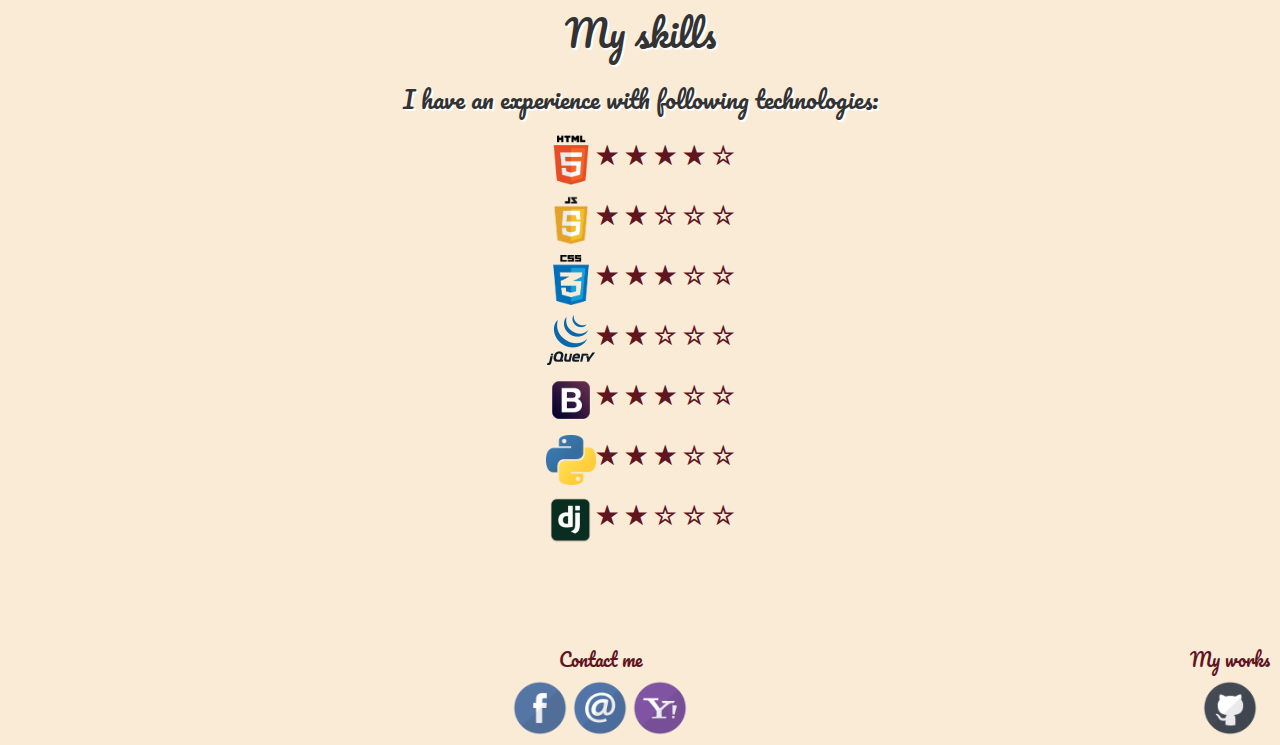
==== commit 3107a81e: "update" ====
--- a/index.html
+++ b/index.html
@@ -64,6 +64,7 @@
 				Daftcode</p>
 			<p><span class = "cv_date">2017 X-</span> Classes on Udemy.com: "Python and Django Full Stack Web Developer
 				Bootcamp" (in progress)</p>
+			<p><span class = "cv_date">2017 X</span> Warsaw University of Technology, workshops: “ReactJS Workshops” by BMS</p>
 			<p><span class = "cv_date">2017 III–IX</span> Laboratorium Cyfrowe Humanistyki UW: "Python w badaniach
 				humanistycznych – grupa warsztatowa" (i.a.: scraping, XPath, regex, plotly)</p>
 			<p><span class = "cv_date">2017 V</span> Coursebook "Python dla każdego", M. Dawson, Helion 2014</p>
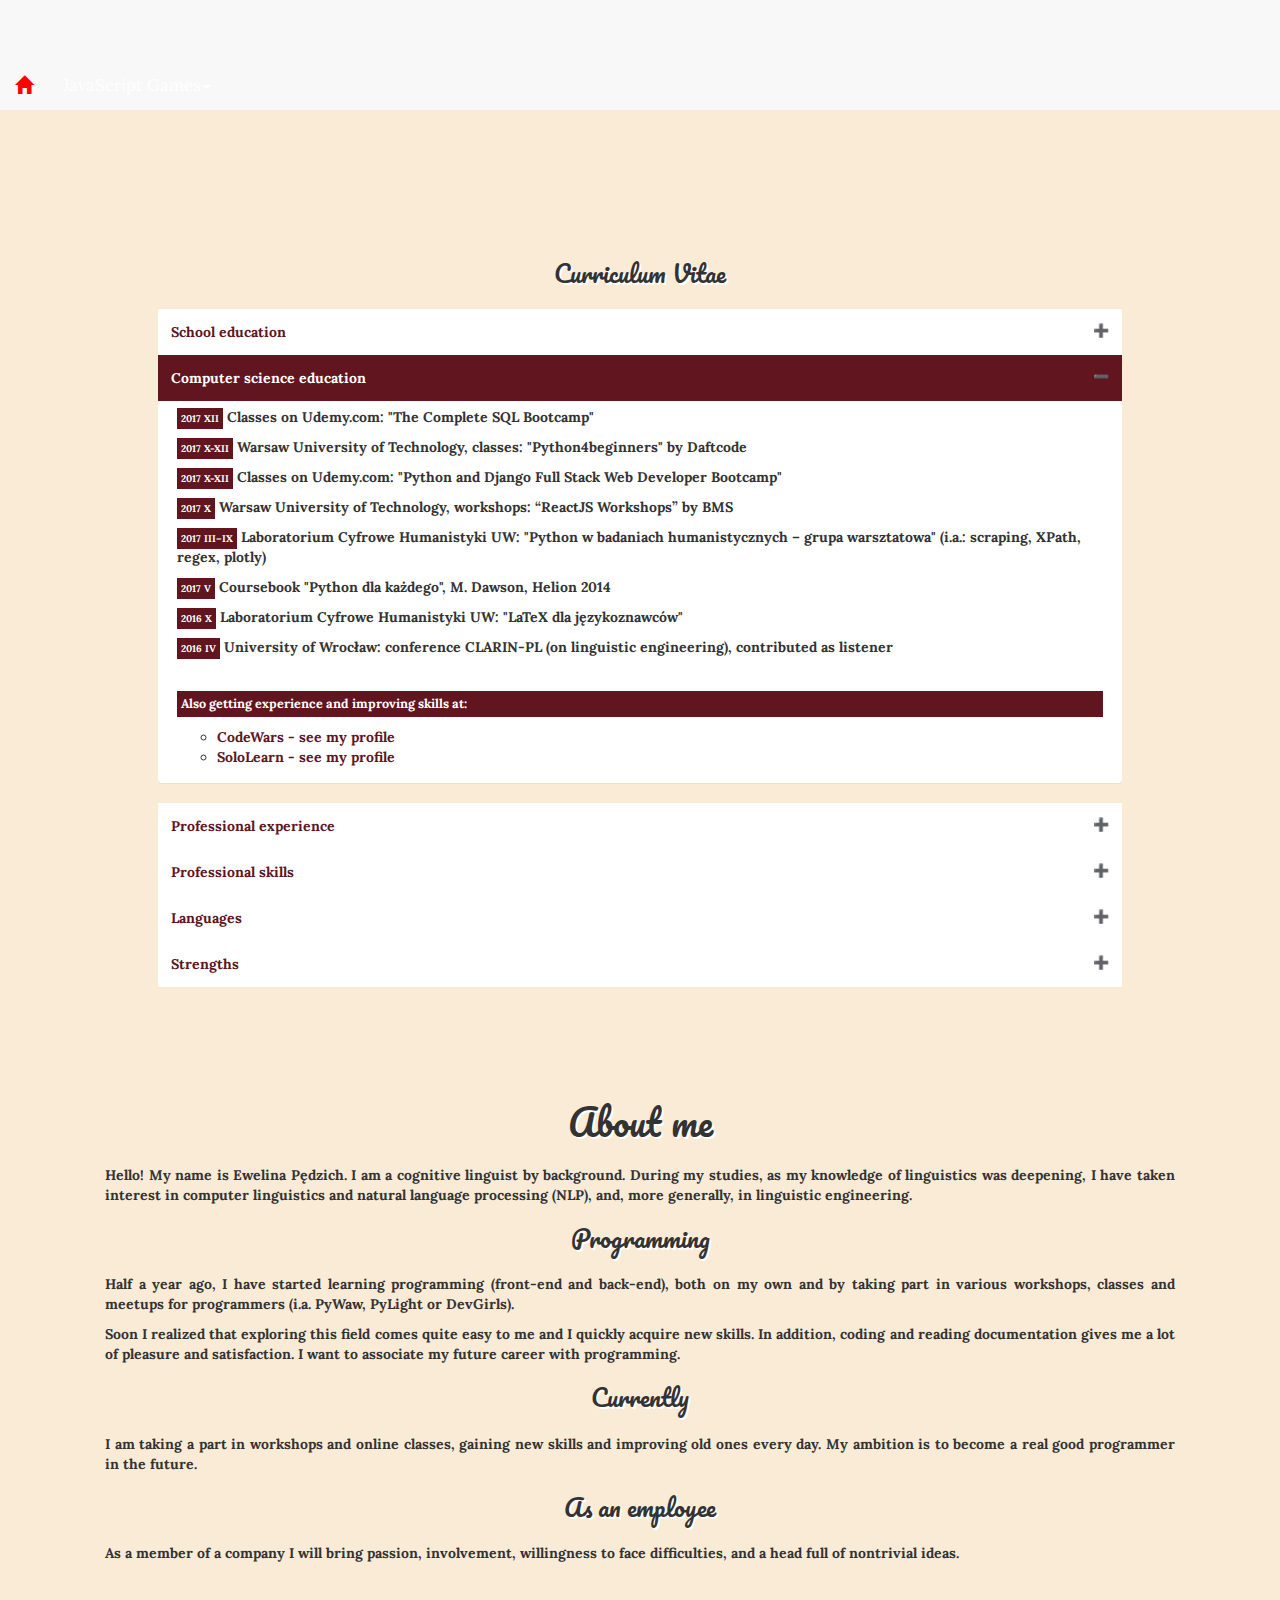
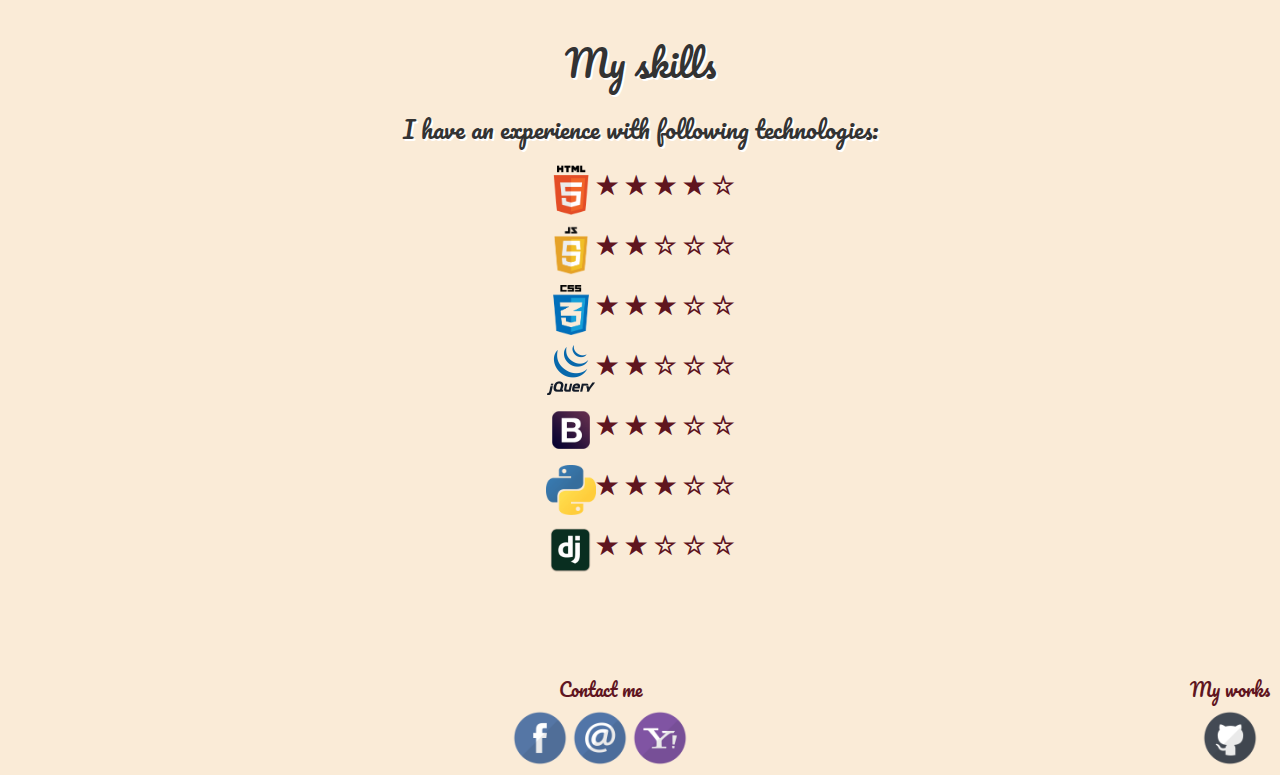
==== commit 5762a882: "cv update" ====
--- a/index.html
+++ b/index.html
@@ -60,10 +60,11 @@
 
 		<button class = "accordion active">Computer science education</button>
 		<div class = "panel" style = "display: block;">
-			<p><span class = "cv_date">2017 X-</span> Warsaw University of Technology, classes: "Python4beginners" by
+			<p><span class = "cv_date">2017 XII</span> Classes on Udemy.com: "The Complete SQL Bootcamp"</p>
+			<p><span class = "cv_date">2017 X-XII</span> Warsaw University of Technology, classes: "Python4beginners" by
 				Daftcode</p>
-			<p><span class = "cv_date">2017 X-</span> Classes on Udemy.com: "Python and Django Full Stack Web Developer
-				Bootcamp" (in progress)</p>
+			<p><span class = "cv_date">2017 X-XII</span> Classes on Udemy.com: "Python and Django Full Stack Web Developer
+				Bootcamp"</p>
 			<p><span class = "cv_date">2017 X</span> Warsaw University of Technology, workshops: “ReactJS Workshops” by BMS</p>
 			<p><span class = "cv_date">2017 III–IX</span> Laboratorium Cyfrowe Humanistyki UW: "Python w badaniach
 				humanistycznych – grupa warsztatowa" (i.a.: scraping, XPath, regex, plotly)</p>
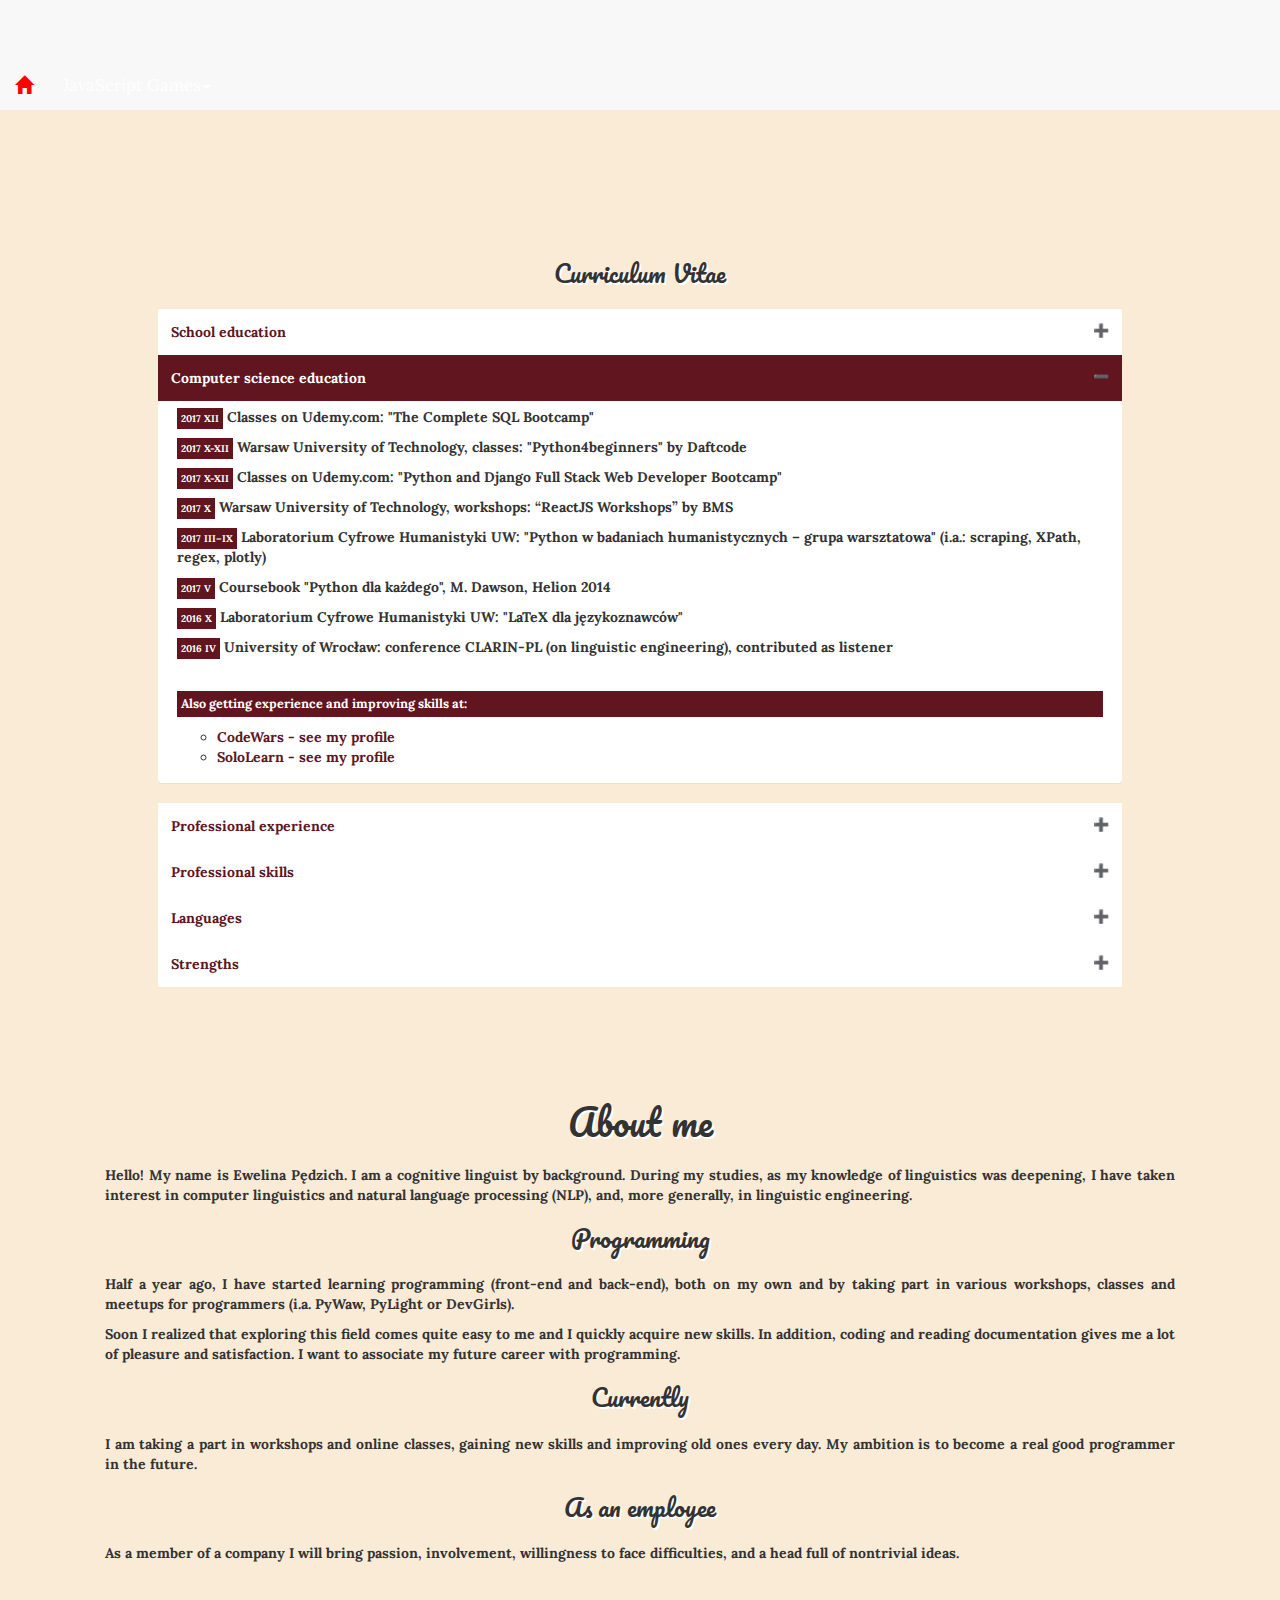
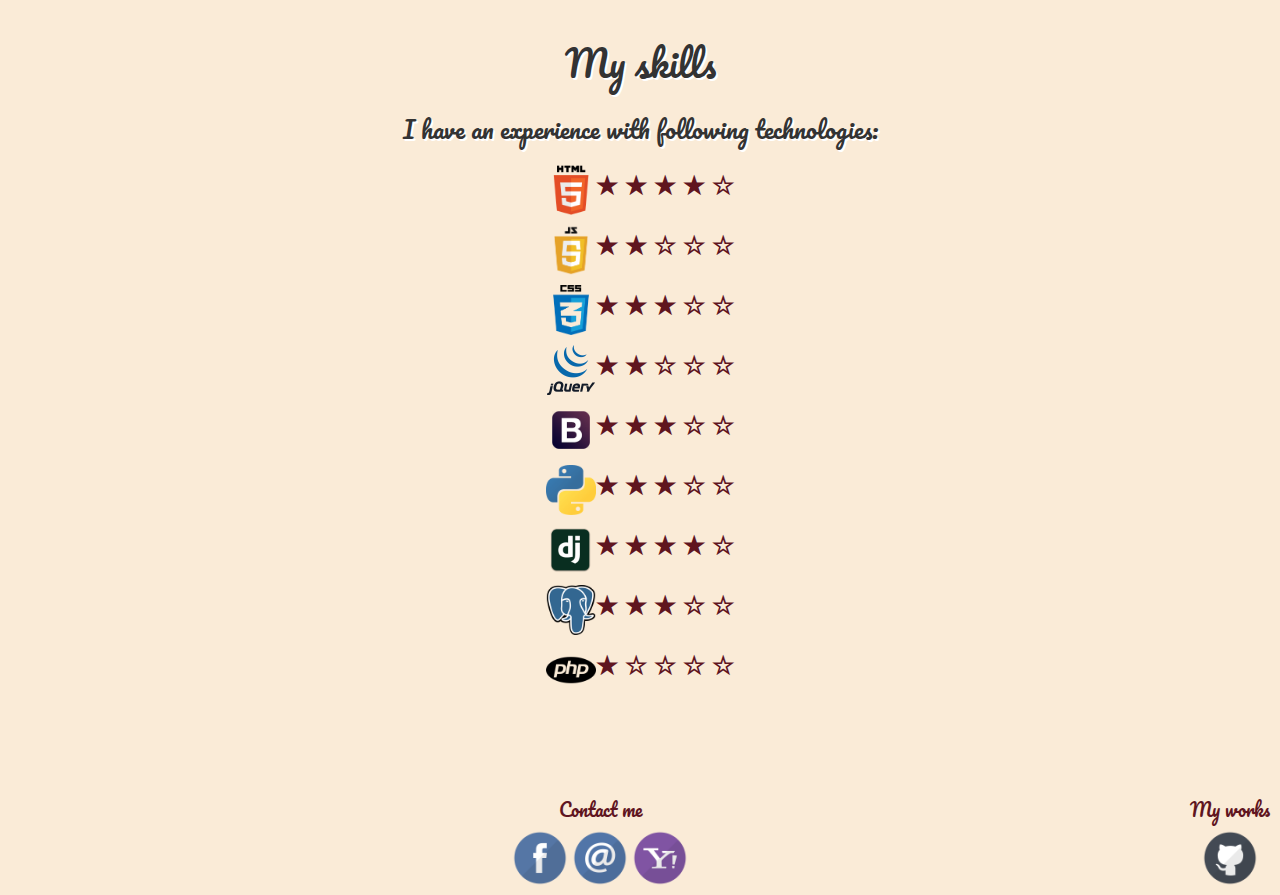
==== commit 7a893c9b: "cv update" ====
--- a/index.html
+++ b/index.html
@@ -161,7 +161,11 @@
 		</p>
 		<p><img height = "50" src = "images/python.png"><span
 				class = "skill_stars">&#9733 &#9733 &#9733 &#9734 &#9734</span></p>
-		<p><img height = "50" src = "images/dj-neg2.sh-600x600.png"><span class = "skill_stars">&#9733 &#9733 &#9734 &#9734 &#9734</span>
+		<p><img height = "50" src = "images/dj-neg2.sh-600x600.png"><span class = "skill_stars">&#9733 &#9733 &#9733 &#9733 &#9734</span>
+		</p>
+		<p><img height = "50" src = "images/pos.png"><span class = "skill_stars">&#9733 &#9733 &#9733 &#9734 &#9734</span>
+		</p>
+		<p><img height = "50" src = "images/php.ico"><span class = "skill_stars">&#9733 &#9734 &#9734 &#9734 &#9734</span>
 		</p>
 
 
